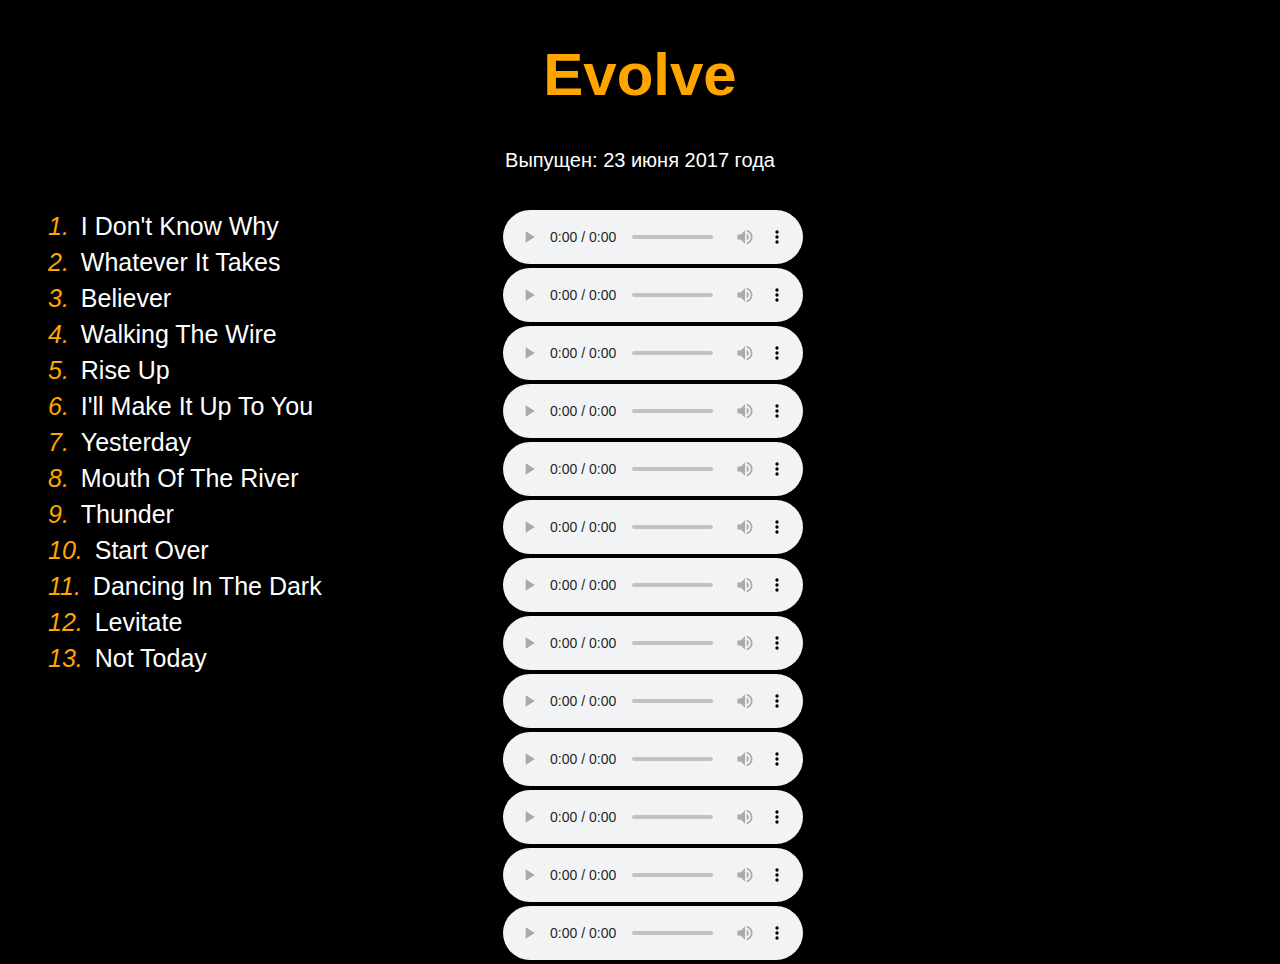
==== albums/Evolve.html @ f570c6e0 "First Commit" ====
<!DOCTYPE html>
<html lang="en">
<head>
	<meta charset="UTF-8">
	<title></title>
	<link rel="stylesheet" href="albums.css">
</head>
<body>
	<h1>Evolve</h1>
	<p class="date">Выпущен: 23 июня 2017 года</p>
	<ol class="name">
			<li>I Don't Know Why</li>
			<li>Whatever It Takes</li>
			<li>Believer</li>
			<li>Walking The Wire</li>
			<li>Rise Up</li>
			<li>I'll Make It Up To You</li>
			<li>Yesterday</li>
			<li>Mouth Of The River</li>
			<li>Thunder</li>
			<li>Start Over</li>
			<li>Dancing In The Dark</li>
			<li>Levitate</li>
			<li>Not Today</li>
	</ol> 
	<div class="music">
			<br><audio src="music/Imagine Dragons - Evolve (Deluxe Edition) (2017) Mp3.320kbps [WR Music]/01. I Don’t Know Why.mp3" autostart="false" controls="controls" width="600" height="100"></audio>
			<br><audio src="music/Imagine Dragons - Evolve (Deluxe Edition) (2017) Mp3.320kbps [WR Music]/02. Whatever It Takes.mp3" autostart="false" controls="controls" width="600" height="100"></audio>
			<br><audio src="music/Imagine Dragons - Evolve (Deluxe Edition) (2017) Mp3.320kbps [WR Music]/03. Believer.mp3" autostart="false" controls="controls" width="600" height="100"></audio>
			<br><audio src="music/Imagine Dragons - Evolve (Deluxe Edition) (2017) Mp3.320kbps [WR Music]/04. Walking The Wire.mp3" autostart="false" controls="controls" width="600" height="100"></audio>
			<br><audio src="music/Imagine Dragons - Evolve (Deluxe Edition) (2017) Mp3.320kbps [WR Music]/05. Rise Up.mp3" autostart="false" controls="controls" width="600" height="100"></audio>
			<br><audio src="music/Imagine Dragons - Evolve (Deluxe Edition) (2017) Mp3.320kbps [WR Music]/06. I’ll Make It Up To You.mp3" autostart="false" controls="controls" width="600" height="100"></audio>
			<br><audio src="music/Imagine Dragons - Evolve (Deluxe Edition) (2017) Mp3.320kbps [WR Music]/07. Yesterday.mp3" autostart="false" controls="controls" width="600" height="100"></audio>
			<br><audio src="music/Imagine Dragons - Evolve (Deluxe Edition) (2017) Mp3.320kbps [WR Music]/08. Mouth Of The River.mp3" autostart="false" controls="controls" width="600" height="100"></audio>
			<br><audio src="music/Imagine Dragons - Evolve (Deluxe Edition) (2017) Mp3.320kbps [WR Music]/09. Thunder.mp3" autostart="false" controls="controls" width="600" height="100"></audio>
			<br><audio src="music/Imagine Dragons - Evolve (Deluxe Edition) (2017) Mp3.320kbps [WR Music]/10. Start Over.mp3" autostart="false" controls="controls" width="600" height="100"></audio>
			<br><audio src="music/Imagine Dragons - Evolve (Deluxe Edition) (2017) Mp3.320kbps [WR Music]/11. Dancing In The Dark.mp3" autostart="false" controls="controls" width="600" height="100"></audio>
			<br><audio src="music/Imagine Dragons - Evolve (Deluxe Edition) (2017) Mp3.320kbps [WR Music]/12. Levitate.mp3" autostart="false" controls="controls" width="600" height="100"></audio>
			<br><audio src="music/Imagine Dragons - Evolve (Deluxe Edition) (2017) Mp3.320kbps [WR Music]/13. Not Today.mp3" autostart="false" controls="controls" width="600" height="100"></audio>
	</div>
</body>
</html>
---- albums/albums.css ----
body{
	background: black;
	color: white;
}
h1{
	text-align: center;
	font-family: Sylfaen, "Helvetica Neue", sans-serif;
	font-size: 60px;
	color: orange;
}
.date {
	text-align: center;
	font-size: 20px;
	font-family: Helvetica, "Helvetica Neue", Helvetica, sans-serif;
}
.name {
	float: left;width: 30%;line-height: 2em;
}
.img{
	float: right;width: 20%;margin: 5px;
}
li::before {
	content: counter(num) '. '; 
	counter-increment: num;
	color: orange;
	font-style: italic;
	font-size: 25px;
	margin-right: 5px;
}
li{
	font-size: 25px;
	color: white;
	font-family: Helvetica, "Helvetica Neue", Helvetica, sans-serif;
	text-align: left;
	line-height: 1.44em;
}
ol {
	list-style-type: none;
	counter-reset: num;
}
.music{
	float: right;width: 45%;margin-right: 200px;
}
a {
	color: orange;
	text-decoration: none;
}
a:visited{
	color: gold;
}
a:hover{
	color: red;
	text-decoration: underline;
}
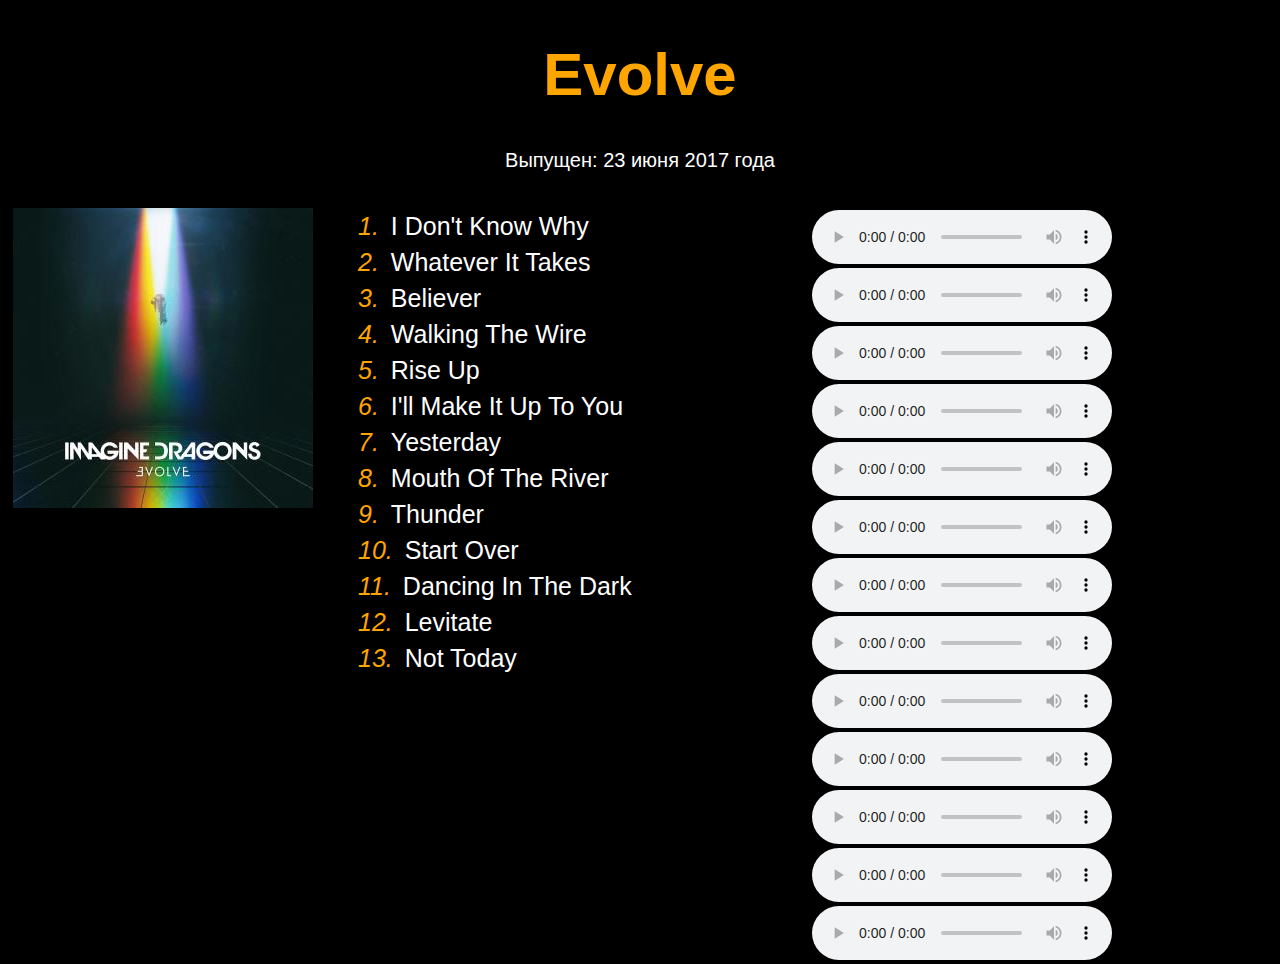
==== commit eb3056fd: "Second Commit" ====
--- a/albums/Evolve.html
+++ b/albums/Evolve.html
@@ -8,6 +8,9 @@
 <body>
 	<h1>Evolve</h1>
 	<p class="date">Выпущен: 23 июня 2017 года</p>
+	<div class="img">
+			<img src="evolve.jpg" alt="Night Visions">
+	</div>
 	<ol class="name">
 			<li>I Don't Know Why</li>
 			<li>Whatever It Takes</li>
--- a/albums/albums.css
+++ b/albums/albums.css
@@ -17,7 +17,7 @@
 	float: left;width: 30%;line-height: 2em;
 }
 .img{
-	float: right;width: 20%;margin: 5px;
+	float: left;margin: 5px;margin-top: 16px;
 }
 li::before {
 	content: counter(num) '. '; 
@@ -39,7 +39,7 @@
 	counter-reset: num;
 }
 .music{
-	float: right;width: 45%;margin-right: 200px;
+	float: right;margin-right: 160px;
 }
 a {
 	color: orange;
